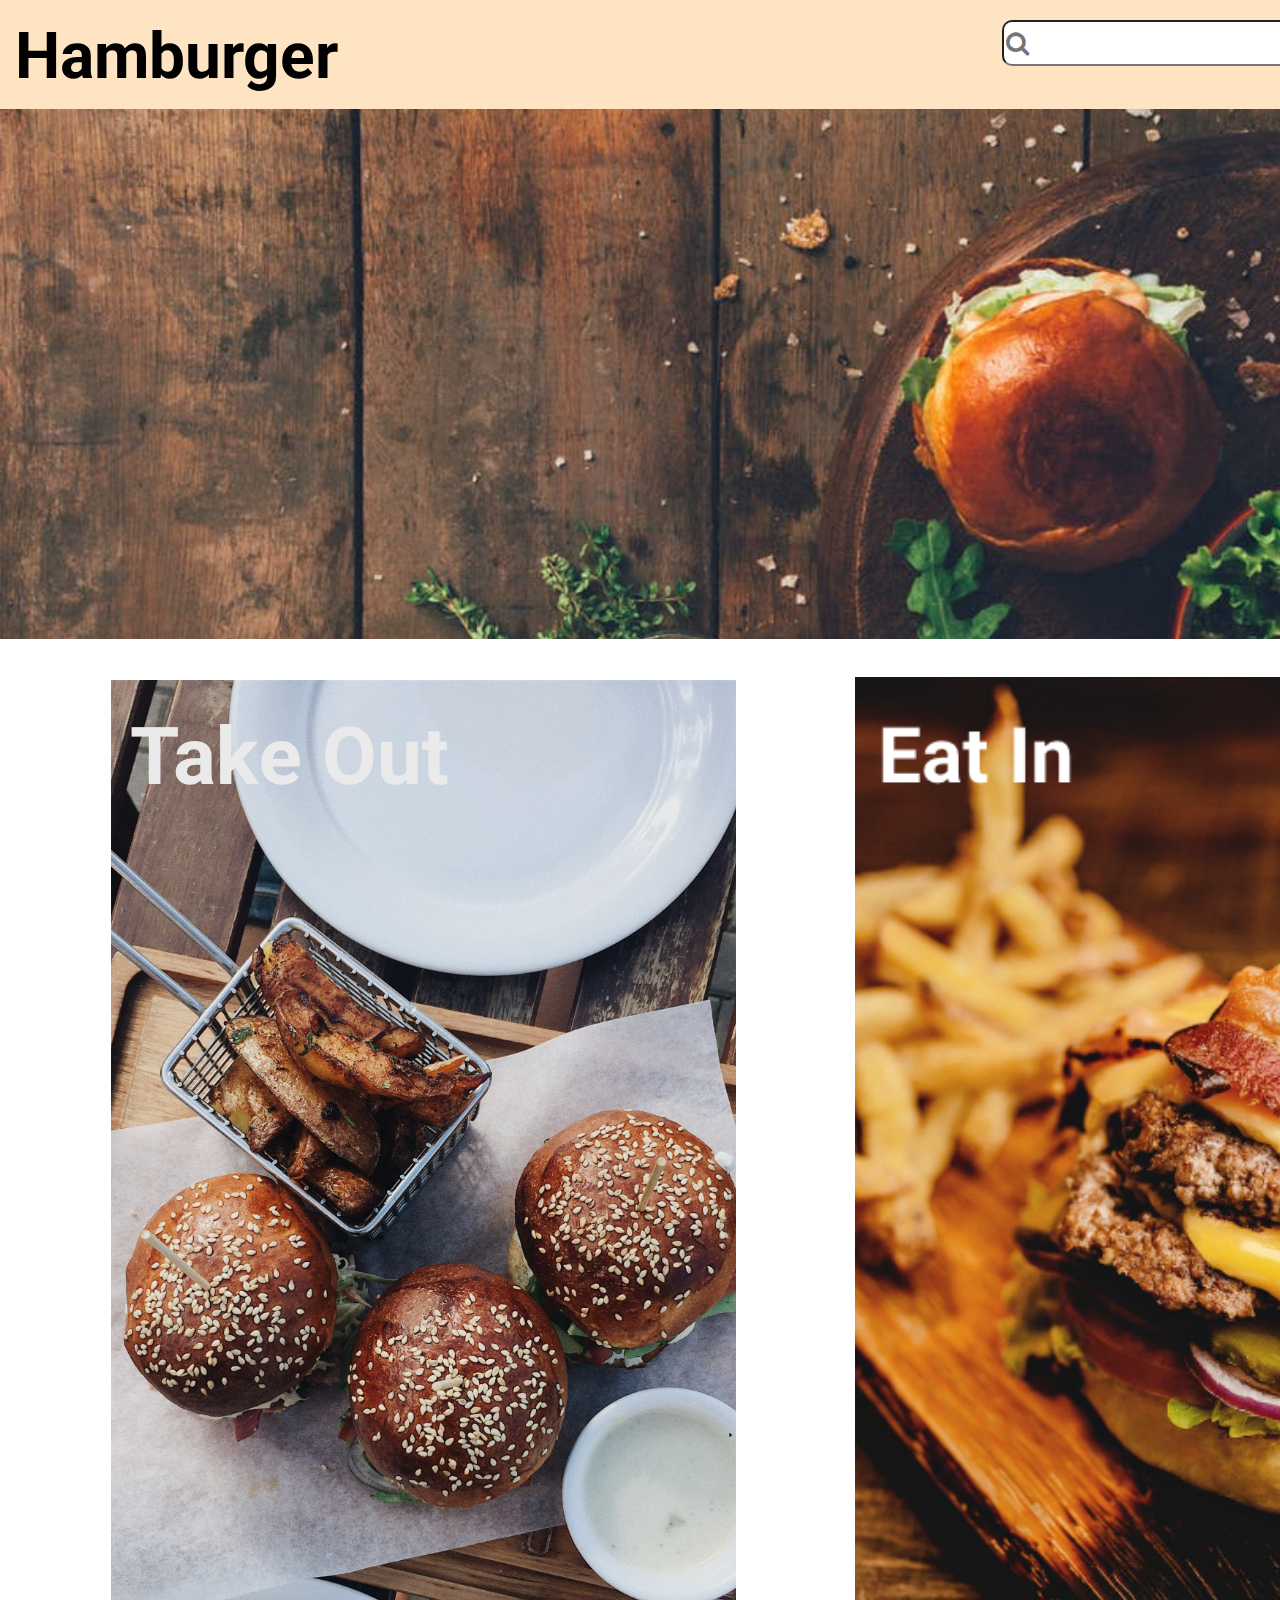
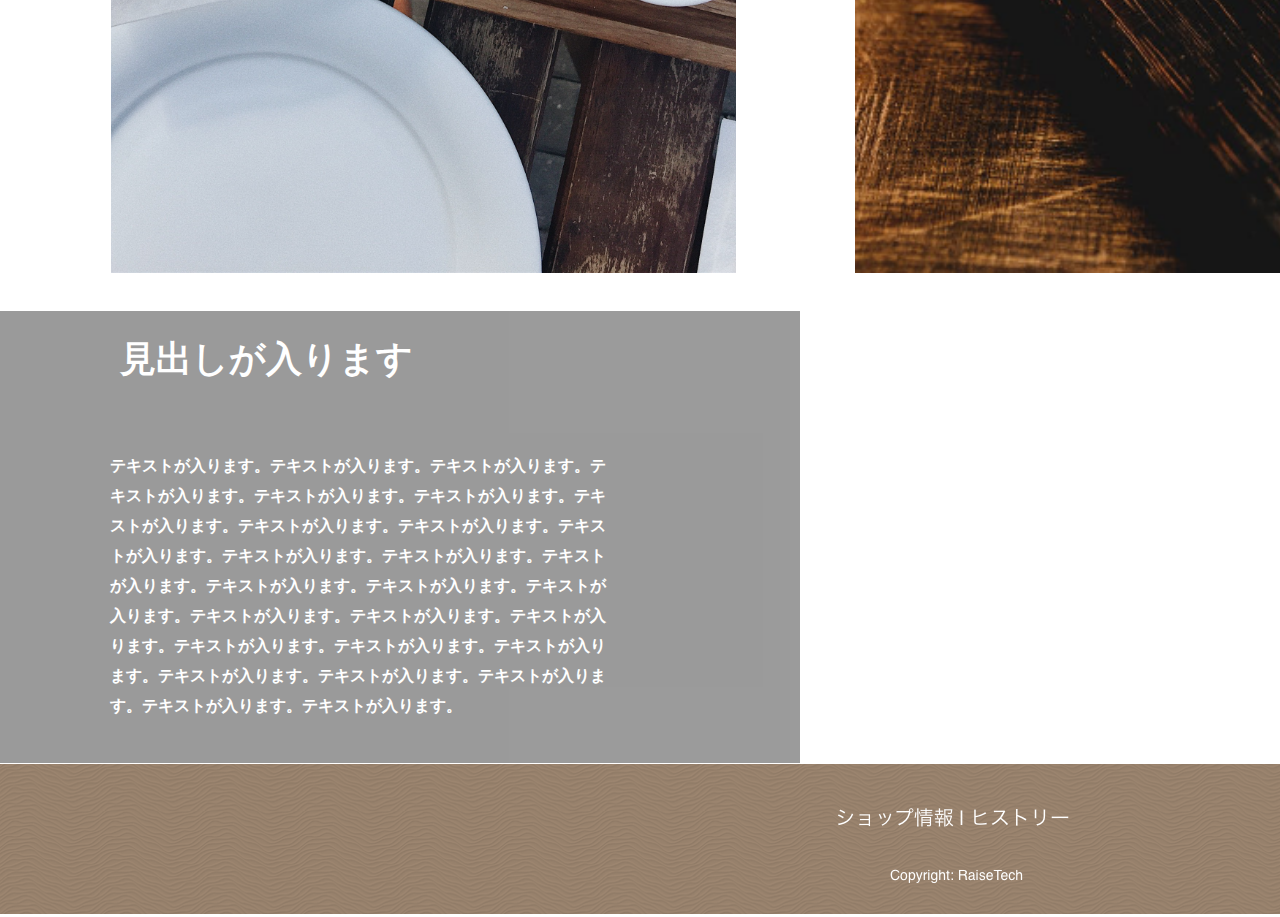
==== index.html @ e5ce0154 "first commit" ====
<!DOCTYPE html>
<html lang="ja">
<head>
    <meta charset="UTF-8">
    <meta http-equiv="X-UA-Compatible" content="IE=edge">
    <meta name="viewport" content="width=device-width, initial-scale=1.0">
    <link href="https://fonts.googleapis.com/css2?family=Lato:wght@400;700&family=Noto+Sans+JP:wght@400;700&display=swap" rel="stylesheet">
    <link href="https://maxcdn.bootstrapcdn.com/font-awesome/4.7.0/css/font-awesome.min.css" rel="stylesheet">
    <link rel="stylesheet" href="https://use.fontawesome.com/releases/v5.8.2/css/all.css" integrity="sha384-oS3vJWv+0UjzBfQzYUhtDYW+Pj2yciDJxpsK1OYPAYjqT085Qq/1cq5FLXAZQ7Ay" crossorigin="anonymous">
    <link href="https://fonts.googleapis.com/css?family=Roboto" rel="stylesheet"> 
    <link rel="stylesheet" href="/css/foundation/_reset.scss">
    <link rel="stylesheet" href="/style.css">
    <title>hamburgersite</title>
</head>
<body>
    <div class="top-content">
        <div class="left-content">
        <header class="l-header">
        <div class="p-header1">
            <h1 class="p-header2 c-head">Hamburger</h1>
            <form class="p-header3 c-head">
                <input type="search" name="search" class="p-header4" placeholder="&#xf002;">
                 <input type="submit" name="submit" class="p-header5" value="検索">
             </form>   
        </div>
        </header>
       <main class="l-main">
           <img src="/img/front-header.png" alt="#">
          <img src="/img/front-maini1.png" alt="#" class="l-main-1 main">
          <img src="/img/front-main2.png" alt="#" class="l-main-2 main">
          <div class="l-main-3"><iframe src="https://www.google.com/maps/embed?pb=!1m14!1m8!1m3!1d12966.991898658345!2d139.7454329!3d35.6585805!3m2!1i1024!2i768!4f13.1!3m3!1m2!1s0x0%3A0x481a93f0d2a409dd!2z5p2x5Lqs44K_44Ov44O8!5e0!3m2!1sja!2sjp!4v1618085921804!5m2!1sja!2sjp" width="100%" height="450px" style="border:0;" allowfullscreen="" loading="lazy"></iframe>
            <div class="l-main-4">
        <h2 class="l-main-5">見出しが入ります</h2>
        <p class="l-main-6">テキストが入ります。テキストが入ります。テキストが入ります。テキストが入ります。テキストが入ります。テキストが入ります。テキストが入ります。テキストが入ります。テキストが入ります。テキストが入ります。テキストが入ります。テキストが入ります。テキストが入ります。テキストが入ります。テキストが入ります。テキストが入ります。テキストが入ります。テキストが入ります。テキストが入ります。テキストが入ります。テキストが入ります。テキストが入ります。テキストが入ります。テキストが入ります。テキストが入ります。テキストが入ります。テキストが入ります。</p>
        </div>
        </div>
        </main>     
    </div>
    <div class="l-sidber">
        <h2 class="l-sidber1">Menu</h2>
        <p class="l-sidber2">ハンバーガー</p>
        <ul>
            <li class="l-sidber3 l-sidber4">ハンバーガー</li>
            <li class="l-sidber3">チーズバーガー</li>
            <li class="l-sidber3">テリヤキバーガー</li>
            <li class="l-sidber3">アボガドバーガー</li>
            <li class="l-sidber3">フィッシュバーガー</li>
            <li class="l-sidber3">フィッシュバーガー</li>
            <li class="l-sidber3">ベーコンバーガー</li>
            <li class="l-sidber3">チキンバーガー</li>
        </ul>

        <p class="l-sidber2">サイド</p>
        <ul>
            <li class="l-sidber3">ポテト</li>
            <li class="l-sidber3">サラダ</li>
            <li class="l-sidber3">ナゲット</li>
            <li class="l-sidber3">コーン</li>
        </ul>

        <p class="l-sidber2">ドリンク</p>
        <ul>
            <li class="l-sidber3">コーラ</li>
            <li class="l-sidber3">ファンタ</li>
            <li class="l-sidber3">オレンジ</li>
            <li class="l-sidber3">アップル</li>
            <li class="l-sidber3">紅茶（ice/hot)</li>
            <li class="l-sidber3">コーヒー(ice/hot)</li>
        </ul>
    </div>
</div>
   
    <footer class="l-footer">
    <img src="/img/pc_footer.png" alt="#">
    
    </footer>

    
</body>
</html>
---- style.css ----
/* http://meyerweb.com/eric/tools/css/reset/ 
   v2.0 | 20110126
   License: none (public domain)
*/
html, body, div, span, applet, object, iframe,
h1, h2, h3, h4, h5, h6, p, blockquote, pre,
a, abbr, acronym, address, big, cite, code,
del, dfn, em, img, ins, kbd, q, s, samp,
small, strike, strong, sub, sup, tt, var,
b, u, i, center,
dl, dt, dd, ol, ul, li,
fieldset, form, label, legend,
table, caption, tbody, tfoot, thead, tr, th, td,
article, aside, canvas, details, embed,
figure, figcaption, footer, header, hgroup,
menu, nav, output, ruby, section, summary,
time, mark, audio, video {
  margin: 0;
  padding: 0;
  border: 0;
  font-size: 100%;
  font: inherit;
  vertical-align: baseline;
}

/* HTML5 display-role reset for older browsers */
article, aside, details, figcaption, figure,
footer, header, hgroup, menu, nav, section {
  display: block;
}

body {
  line-height: 1;
}

ol, ul {
  list-style: none;
}

blockquote, q {
  quotes: none;
}

blockquote:before, blockquote:after,
q:before, q:after {
  content: '';
  content: none;
}

table {
  border-collapse: collapse;
  border-spacing: 0;
}

.p-header1 {
  padding: 20px 15px;
  background-color: bisque;
  justify-content: space-between;
  display: flex;
}

.p-header2 {
  text-align: center;
  vertical-align: middle;
  margin-top: 5px;
  font-size: 64px;
  font-family: 'Roboto', sans-serif;
  font-weight: bold;
}

.p-header4 {
  display: inline-block;
  font-family: FontAwesome;
  font-style: normal;
  font-weight: normal;
  line-height: 1;
  -webkit-font-smoothing: antialiased;
  -moz-osx-font-smoothing: grayscale;
  border-radius: 10px;
  width: 396px;
  height: 46px;
  font-size: 25px;
}

.p-header5 {
  border-radius: 10px;
  width: 136px;
  height: 46px;
  padding: 15px;
}

.footer {
  display: flex;
  flex-direction: column;
}

.l-sidber {
  background-color: bisque;
}

.l-sidber1 {
  font-size: 34px;
  font-family: 'Roboto', sans-serif;
  font-weight: bold;
  padding: 82px 235px 85px 45px;
}

.l-sidber2 {
  font-size: 24px;
  font-weight: bold;
  padding: 217px 170px 40px 46px;
}

.l-sidber3 {
  font-size: 20px;
  padding: 23px 121px 23px 66px;
}

.l-sidber4 {
  padding-top: 37px;
}

.top-content {
  display: flex;
}

.main {
  justify-content: space-between;
  padding: 35px;
}

.l-main-1 {
  padding-left: 111px;
  padding-right: 80px;
}

.l-main-2 {
  width: 625px;
  height: 1196px;
}

.l-main-3 {
  position: relative;
}

.l-main-4 {
  background-color: #707070;
  width: 800px;
  height: 452px;
  position: absolute;
  top: 0;
  opacity: 0.7;
}

.l-main-5 {
  position: absolute;
  top: 30px;
  left: 120px;
  font-size: 36px;
  font-weight: bold;
  color: #ffffff;
}

.l-main-6 {
  position: absolute;
  top: 140px;
  left: 110px;
  font-size: 16px;
  font-weight: bold;
  width: 500px;
  height: 400px;
  color: #ffffff;
  line-height: 30px;
}
/*# sourceMappingURL=style.css.map */
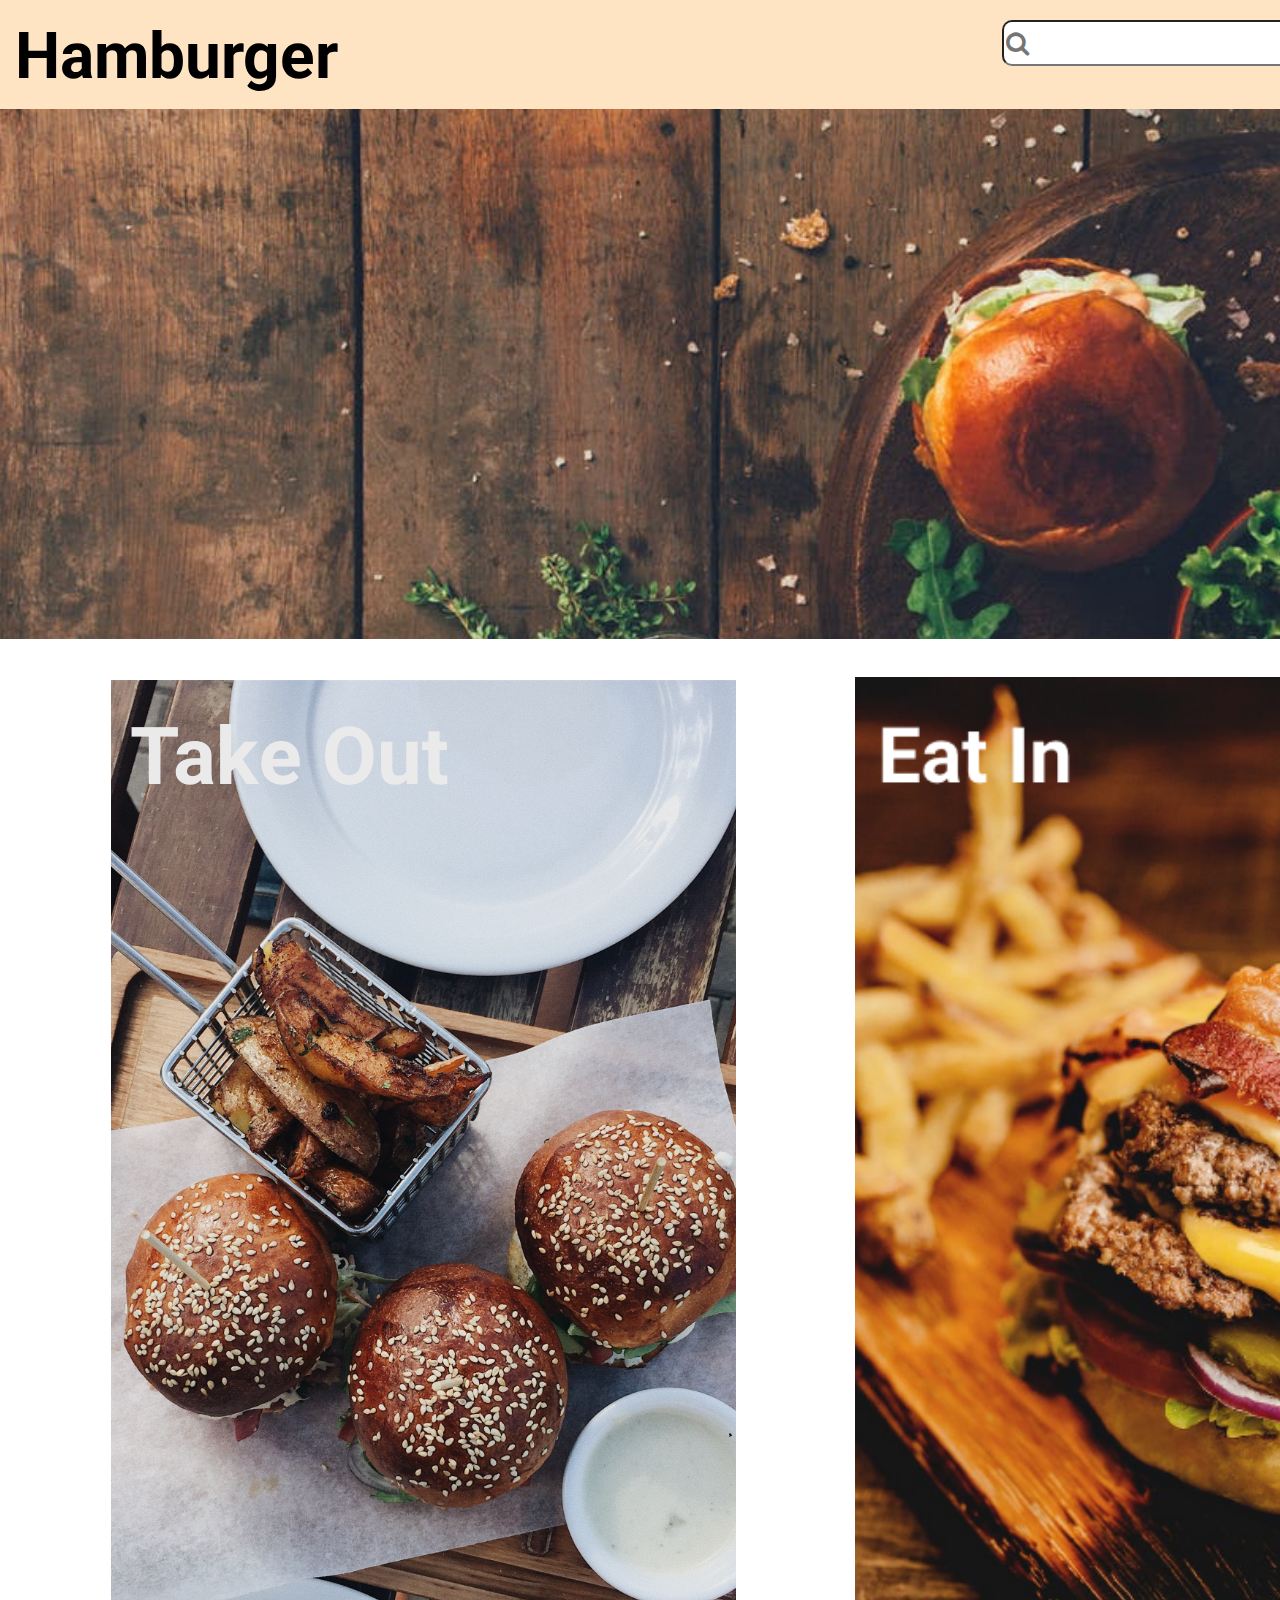
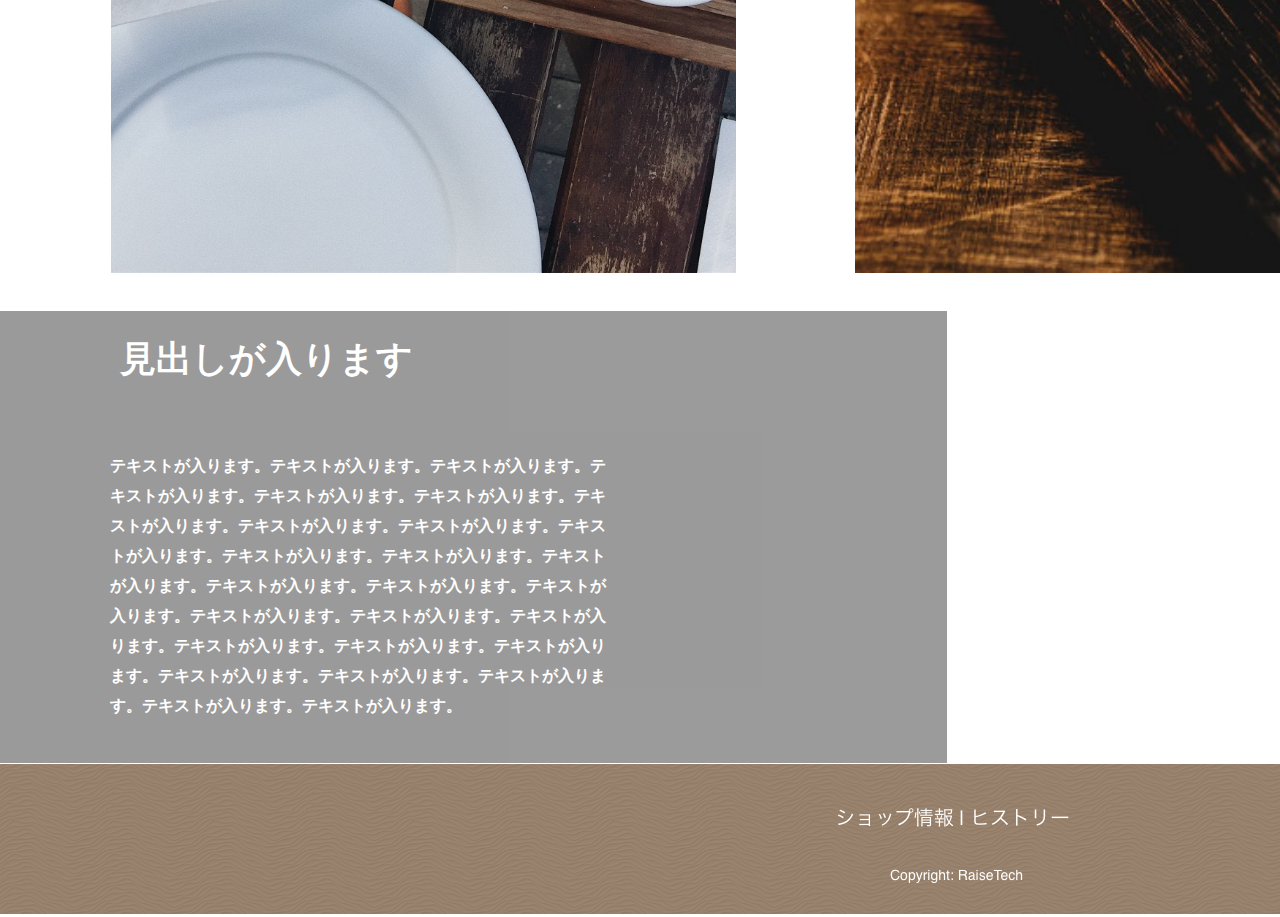
==== commit 82c26493: "second-commit" ====
--- a/index.html
+++ b/index.html
@@ -8,8 +8,8 @@
     <link href="https://maxcdn.bootstrapcdn.com/font-awesome/4.7.0/css/font-awesome.min.css" rel="stylesheet">
     <link rel="stylesheet" href="https://use.fontawesome.com/releases/v5.8.2/css/all.css" integrity="sha384-oS3vJWv+0UjzBfQzYUhtDYW+Pj2yciDJxpsK1OYPAYjqT085Qq/1cq5FLXAZQ7Ay" crossorigin="anonymous">
     <link href="https://fonts.googleapis.com/css?family=Roboto" rel="stylesheet"> 
-    <link rel="stylesheet" href="/css/foundation/_reset.scss">
-    <link rel="stylesheet" href="/style.css">
+    <link rel="stylesheet" href="/css/reset.css">
+    <link rel="stylesheet" href="/css/style.css">
     <title>hamburgersite</title>
 </head>
 <body>
@@ -17,55 +17,55 @@
         <div class="left-content">
         <header class="l-header">
         <div class="p-header1">
-            <h1 class="p-header2 c-head">Hamburger</h1>
-            <form class="p-header3 c-head">
-                <input type="search" name="search" class="p-header4" placeholder="&#xf002;">
-                 <input type="submit" name="submit" class="p-header5" value="検索">
+            <h1 class="p-header-title">Hamburger</h1>
+            <form class="">
+                <input type="search" name="search" class="p-header-search" placeholder="&#xf002;">
+                 <input type="submit" name="submit" class="p-header-submit" value="検索">
              </form>   
         </div>
         </header>
        <main class="l-main">
            <img src="/img/front-header.png" alt="#">
-          <img src="/img/front-maini1.png" alt="#" class="l-main-1 main">
-          <img src="/img/front-main2.png" alt="#" class="l-main-2 main">
-          <div class="l-main-3"><iframe src="https://www.google.com/maps/embed?pb=!1m14!1m8!1m3!1d12966.991898658345!2d139.7454329!3d35.6585805!3m2!1i1024!2i768!4f13.1!3m3!1m2!1s0x0%3A0x481a93f0d2a409dd!2z5p2x5Lqs44K_44Ov44O8!5e0!3m2!1sja!2sjp!4v1618085921804!5m2!1sja!2sjp" width="100%" height="450px" style="border:0;" allowfullscreen="" loading="lazy"></iframe>
-            <div class="l-main-4">
-        <h2 class="l-main-5">見出しが入ります</h2>
-        <p class="l-main-6">テキストが入ります。テキストが入ります。テキストが入ります。テキストが入ります。テキストが入ります。テキストが入ります。テキストが入ります。テキストが入ります。テキストが入ります。テキストが入ります。テキストが入ります。テキストが入ります。テキストが入ります。テキストが入ります。テキストが入ります。テキストが入ります。テキストが入ります。テキストが入ります。テキストが入ります。テキストが入ります。テキストが入ります。テキストが入ります。テキストが入ります。テキストが入ります。テキストが入ります。テキストが入ります。テキストが入ります。</p>
+          <img src="/img/front-maini1.png" alt="#" class="l-main-left main">
+          <img src="/img/front-main2.png" alt="#" class="l-main-right main">
+          <div class="l-main-maps"><iframe src="https://www.google.com/maps/embed?pb=!1m14!1m8!1m3!1d12966.991898658345!2d139.7454329!3d35.6585805!3m2!1i1024!2i768!4f13.1!3m3!1m2!1s0x0%3A0x481a93f0d2a409dd!2z5p2x5Lqs44K_44Ov44O8!5e0!3m2!1sja!2sjp!4v1618085921804!5m2!1sja!2sjp" width="100%" height="450px" style="border:0;" allowfullscreen="" loading="lazy"></iframe>
+            <div class="l-main-block">
+        <h2 class="l-main-heading">見出しが入ります</h2>
+        <p class="l-main-text">テキストが入ります。テキストが入ります。テキストが入ります。テキストが入ります。テキストが入ります。テキストが入ります。テキストが入ります。テキストが入ります。テキストが入ります。テキストが入ります。テキストが入ります。テキストが入ります。テキストが入ります。テキストが入ります。テキストが入ります。テキストが入ります。テキストが入ります。テキストが入ります。テキストが入ります。テキストが入ります。テキストが入ります。テキストが入ります。テキストが入ります。テキストが入ります。テキストが入ります。テキストが入ります。テキストが入ります。</p>
         </div>
         </div>
         </main>     
     </div>
     <div class="l-sidber">
-        <h2 class="l-sidber1">Menu</h2>
-        <p class="l-sidber2">ハンバーガー</p>
+        <h2 class="l-sidber-title">Menu</h2>
+        <p class="l-sidber-category">ハンバーガー</p>
         <ul>
-            <li class="l-sidber3 l-sidber4">ハンバーガー</li>
-            <li class="l-sidber3">チーズバーガー</li>
-            <li class="l-sidber3">テリヤキバーガー</li>
-            <li class="l-sidber3">アボガドバーガー</li>
-            <li class="l-sidber3">フィッシュバーガー</li>
-            <li class="l-sidber3">フィッシュバーガー</li>
-            <li class="l-sidber3">ベーコンバーガー</li>
-            <li class="l-sidber3">チキンバーガー</li>
+            <li class="l-sidber-menu l-sidber-menu-menu">ハンバーガー</li>
+            <li class="l-sidber-menu">チーズバーガー</li>
+            <li class="l-sidber-menu">テリヤキバーガー</li>
+            <li class="l-sidber-menu">アボガドバーガー</li>
+            <li class="l-sidber-menu">フィッシュバーガー</li>
+            <li class="l-sidber-menu">フィッシュバーガー</li>
+            <li class="l-sidber-menu">ベーコンバーガー</li>
+            <li class="l-sidber-menu">チキンバーガー</li>
         </ul>
 
-        <p class="l-sidber2">サイド</p>
+        <p class="l-sidber-category">サイド</p>
         <ul>
-            <li class="l-sidber3">ポテト</li>
-            <li class="l-sidber3">サラダ</li>
-            <li class="l-sidber3">ナゲット</li>
-            <li class="l-sidber3">コーン</li>
+            <li class="l-sidber-menu">ポテト</li>
+            <li class="l-sidber-menu">サラダ</li>
+            <li class="l-sidber-menu">ナゲット</li>
+            <li class="l-sidber-menu">コーン</li>
         </ul>
 
         <p class="l-sidber2">ドリンク</p>
         <ul>
-            <li class="l-sidber3">コーラ</li>
-            <li class="l-sidber3">ファンタ</li>
-            <li class="l-sidber3">オレンジ</li>
-            <li class="l-sidber3">アップル</li>
-            <li class="l-sidber3">紅茶（ice/hot)</li>
-            <li class="l-sidber3">コーヒー(ice/hot)</li>
+            <li class="l-sidber-menu">コーラ</li>
+            <li class="l-sidber-menu">ファンタ</li>
+            <li class="l-sidber-menu">オレンジ</li>
+            <li class="l-sidber-menu">アップル</li>
+            <li class="l-sidber-menu">紅茶（ice/hot)</li>
+            <li class="l-sidber-menu">コーヒー(ice/hot)</li>
         </ul>
     </div>
 </div>
--- a/css/style.css
+++ b/css/style.css
@@ -0,0 +1,175 @@
+/* http://meyerweb.com/eric/tools/css/reset/ 
+   v2.0 | 20110126
+   License: none (public domain)
+*/
+html, body, div, span, applet, object, iframe,
+h1, h2, h3, h4, h5, h6, p, blockquote, pre,
+a, abbr, acronym, address, big, cite, code,
+del, dfn, em, img, ins, kbd, q, s, samp,
+small, strike, strong, sub, sup, tt, var,
+b, u, i, center,
+dl, dt, dd, ol, ul, li,
+fieldset, form, label, legend,
+table, caption, tbody, tfoot, thead, tr, th, td,
+article, aside, canvas, details, embed,
+figure, figcaption, footer, header, hgroup,
+menu, nav, output, ruby, section, summary,
+time, mark, audio, video {
+  margin: 0;
+  padding: 0;
+  border: 0;
+  font-size: 100%;
+  font: inherit;
+  vertical-align: baseline;
+}
+
+/* HTML5 display-role reset for older browsers */
+article, aside, details, figcaption, figure,
+footer, header, hgroup, menu, nav, section {
+  display: block;
+}
+
+body {
+  line-height: 1;
+}
+
+ol, ul {
+  list-style: none;
+}
+
+blockquote, q {
+  quotes: none;
+}
+
+blockquote:before, blockquote:after,
+q:before, q:after {
+  content: '';
+  content: none;
+}
+
+table {
+  border-collapse: collapse;
+  border-spacing: 0;
+}
+
+.p-header1 {
+  padding: 20px 15px;
+  background-color: bisque;
+  justify-content: space-between;
+  display: flex;
+}
+
+.p-header-title {
+  text-align: center;
+  vertical-align: middle;
+  margin-top: 5px;
+  font-size: 64px;
+  font-family: 'Roboto', sans-serif;
+  font-weight: bold;
+}
+
+.p-header-search {
+  display: inline-block;
+  font-family: FontAwesome;
+  font-style: normal;
+  font-weight: normal;
+  line-height: 1;
+  -webkit-font-smoothing: antialiased;
+  -moz-osx-font-smoothing: grayscale;
+  border-radius: 10px;
+  width: 396px;
+  height: 46px;
+  font-size: 25px;
+}
+
+.p-header-submit {
+  border-radius: 10px;
+  width: 136px;
+  height: 46px;
+  padding: 15px;
+}
+
+.footer {
+  display: flex;
+  flex-direction: column;
+}
+
+.l-sidber {
+  background-color: bisque;
+}
+
+.l-sidber-title {
+  font-size: 34px;
+  font-family: 'Roboto', sans-serif;
+  font-weight: bold;
+  padding: 82px 235px 85px 45px;
+}
+
+.l-sidber-category {
+  font-size: 24px;
+  font-weight: bold;
+  padding: 217px 170px 40px 46px;
+}
+
+.l-sidber-menu {
+  font-size: 20px;
+  padding: 23px 121px 23px 66px;
+}
+
+.l-sidber-menu-menu {
+  padding-top: 37px;
+}
+
+.top-content {
+  display: flex;
+}
+
+.main {
+  justify-content: space-between;
+  padding: 35px;
+}
+
+.l-main-left {
+  padding-left: 111px;
+  padding-right: 80px;
+}
+
+.l-main-right {
+  width: 40%;
+  height: 1196px;
+}
+
+.l-main-maps {
+  position: relative;
+}
+
+.l-main-block {
+  background-color: #707070;
+  width: 61%;
+  height: 452px;
+  position: absolute;
+  top: 0;
+  opacity: 0.7;
+}
+
+.l-main-heading {
+  position: absolute;
+  top: 30px;
+  left: 120px;
+  font-size: 36px;
+  font-weight: bold;
+  color: #ffffff;
+}
+
+.l-main-text {
+  position: absolute;
+  top: 140px;
+  left: 110px;
+  font-size: 16px;
+  font-weight: bold;
+  width: 500px;
+  height: 400px;
+  color: #ffffff;
+  line-height: 30px;
+}
+/*# sourceMappingURL=style.css.map */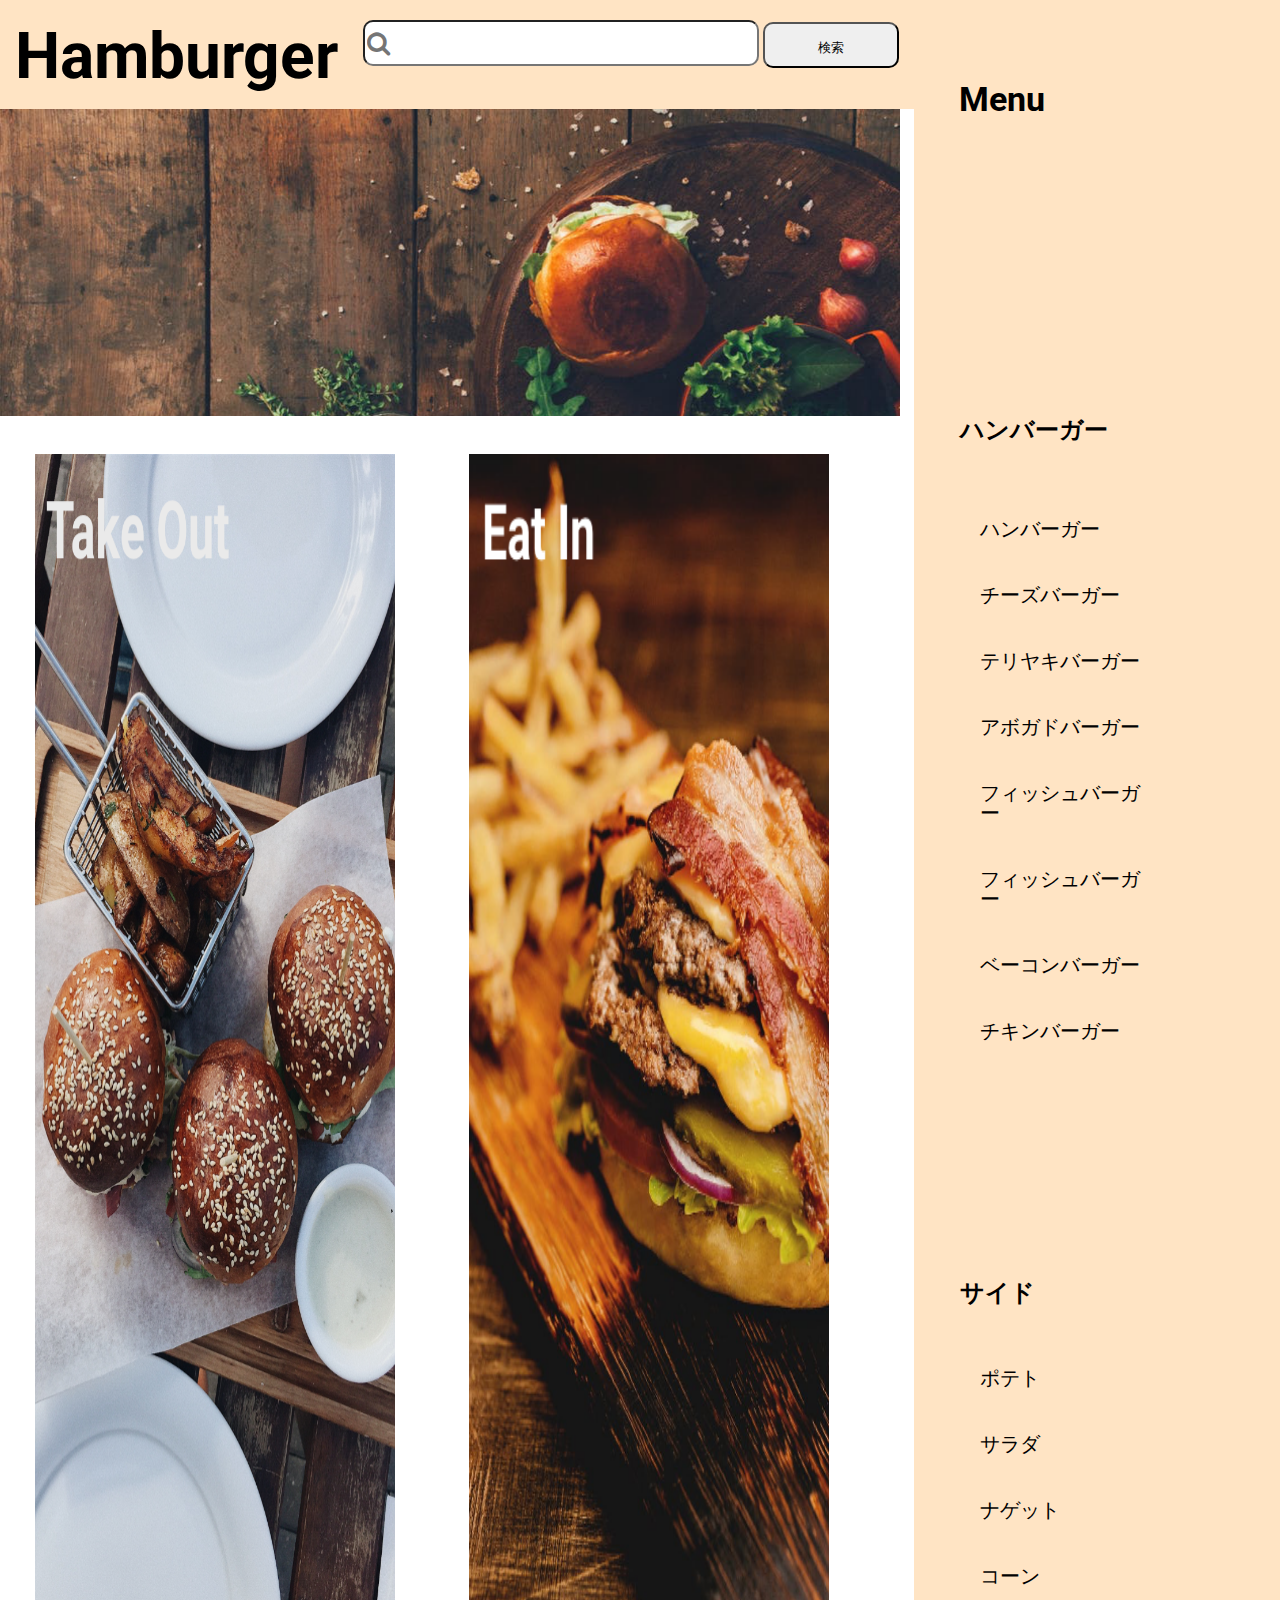
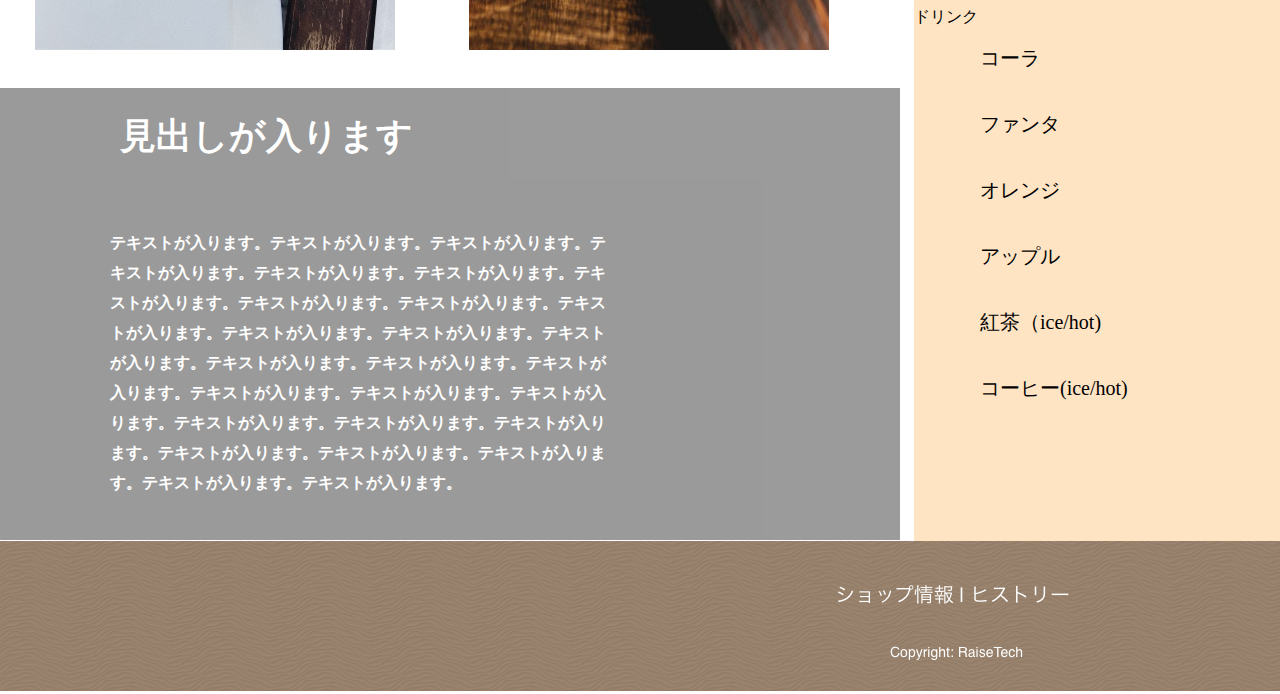
==== commit 7d039ac5: "third-commit" ====
--- a/index.html
+++ b/index.html
@@ -25,7 +25,7 @@
         </div>
         </header>
        <main class="l-main">
-           <img src="/img/front-header.png" alt="#">
+           <img src="/img/front-header.png" alt="#" class="l-front-main">
           <img src="/img/front-maini1.png" alt="#" class="l-main-left main">
           <img src="/img/front-main2.png" alt="#" class="l-main-right main">
           <div class="l-main-maps"><iframe src="https://www.google.com/maps/embed?pb=!1m14!1m8!1m3!1d12966.991898658345!2d139.7454329!3d35.6585805!3m2!1i1024!2i768!4f13.1!3m3!1m2!1s0x0%3A0x481a93f0d2a409dd!2z5p2x5Lqs44K_44Ov44O8!5e0!3m2!1sja!2sjp!4v1618085921804!5m2!1sja!2sjp" width="100%" height="450px" style="border:0;" allowfullscreen="" loading="lazy"></iframe>
--- a/css/style.css
+++ b/css/style.css
@@ -92,10 +92,12 @@
 .footer {
   display: flex;
   flex-direction: column;
+  width: 100vh;
 }
 
 .l-sidber {
   background-color: bisque;
+
 }
 
 .l-sidber-title {
@@ -124,18 +126,24 @@
   display: flex;
 }
 
+.l-front-main{
+  width: 100vh;
+}
+
 .main {
   justify-content: space-between;
   padding: 35px;
-}
+  width: 40vh;
+} 
 
 .l-main-left {
-  padding-left: 111px;
-  padding-right: 80px;
+  /* padding-left: 111px;
+  padding-right: 80px; */
+  height: 1196px;
 }
 
 .l-main-right {
-  width: 40%;
+  /* width: 40%; */
   height: 1196px;
 }
 
@@ -145,7 +153,7 @@
 
 .l-main-block {
   background-color: #707070;
-  width: 61%;
+  width: 100vh;
   height: 452px;
   position: absolute;
   top: 0;
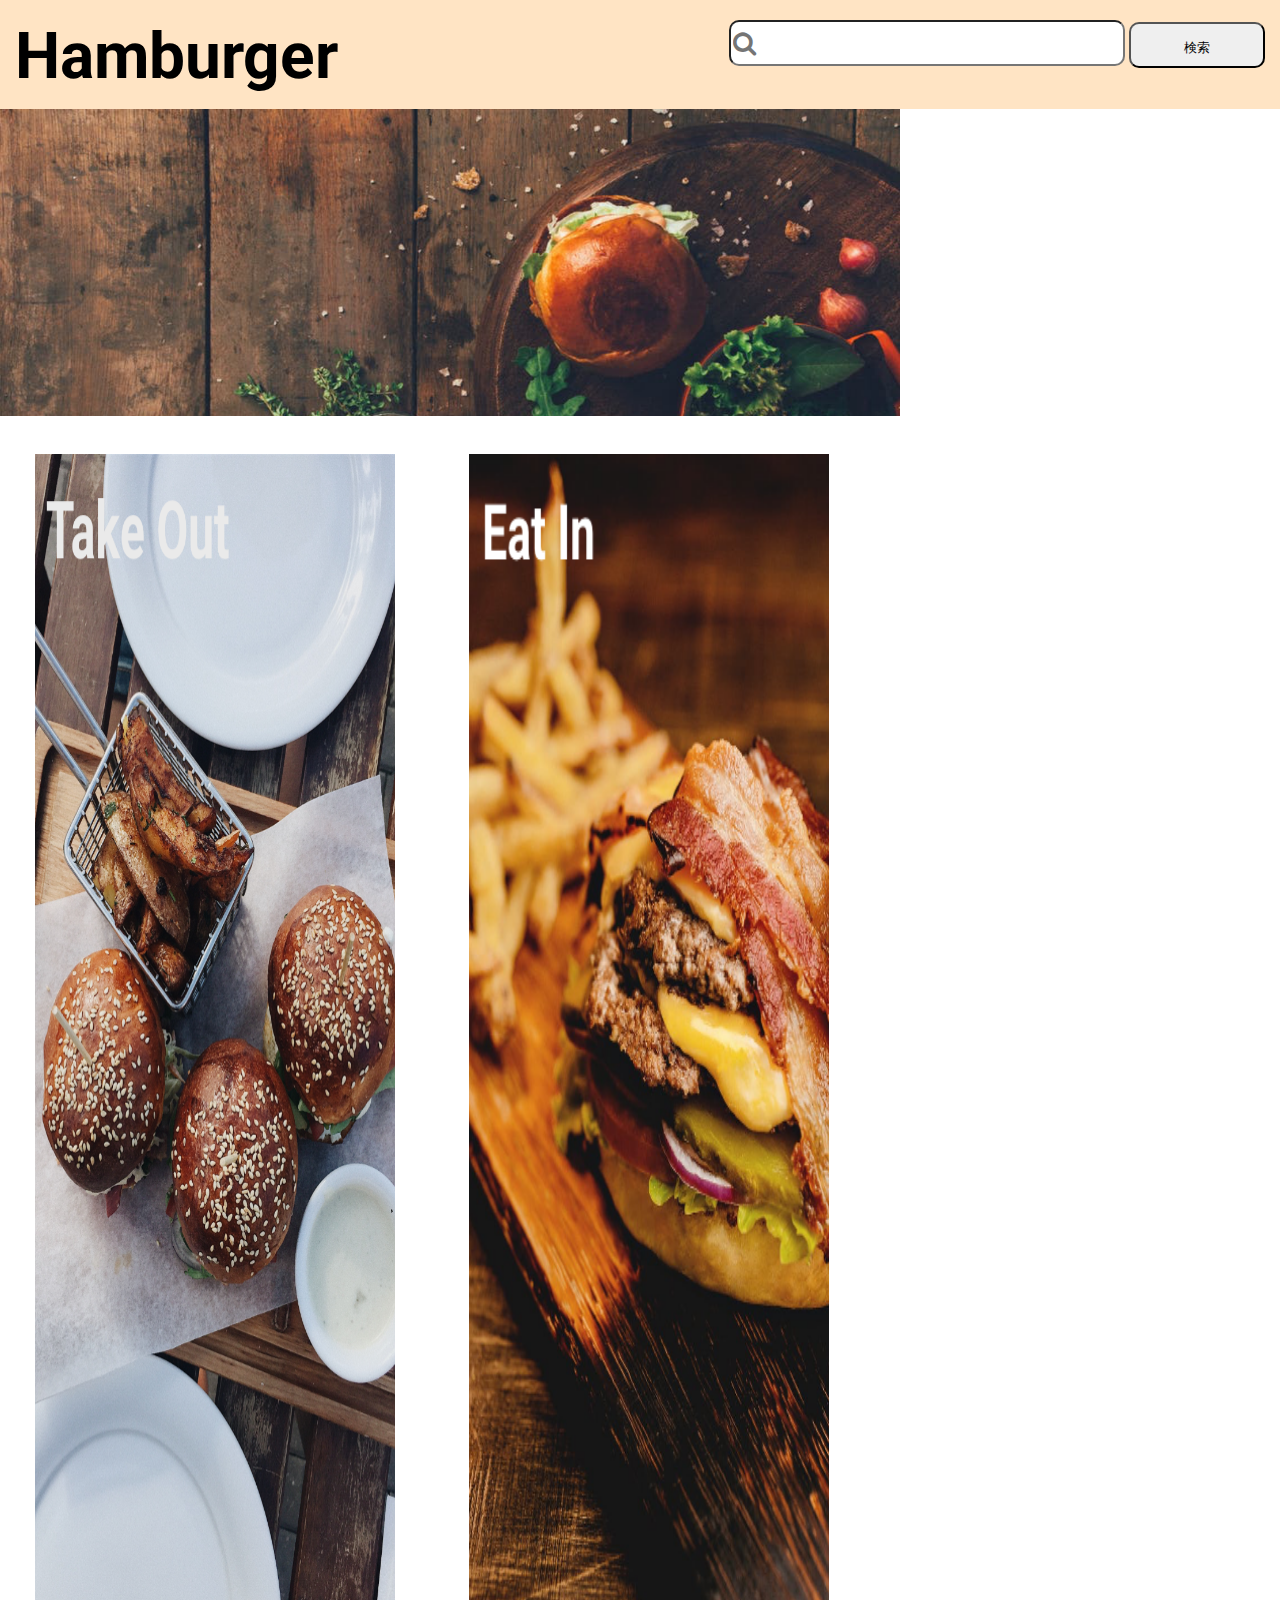
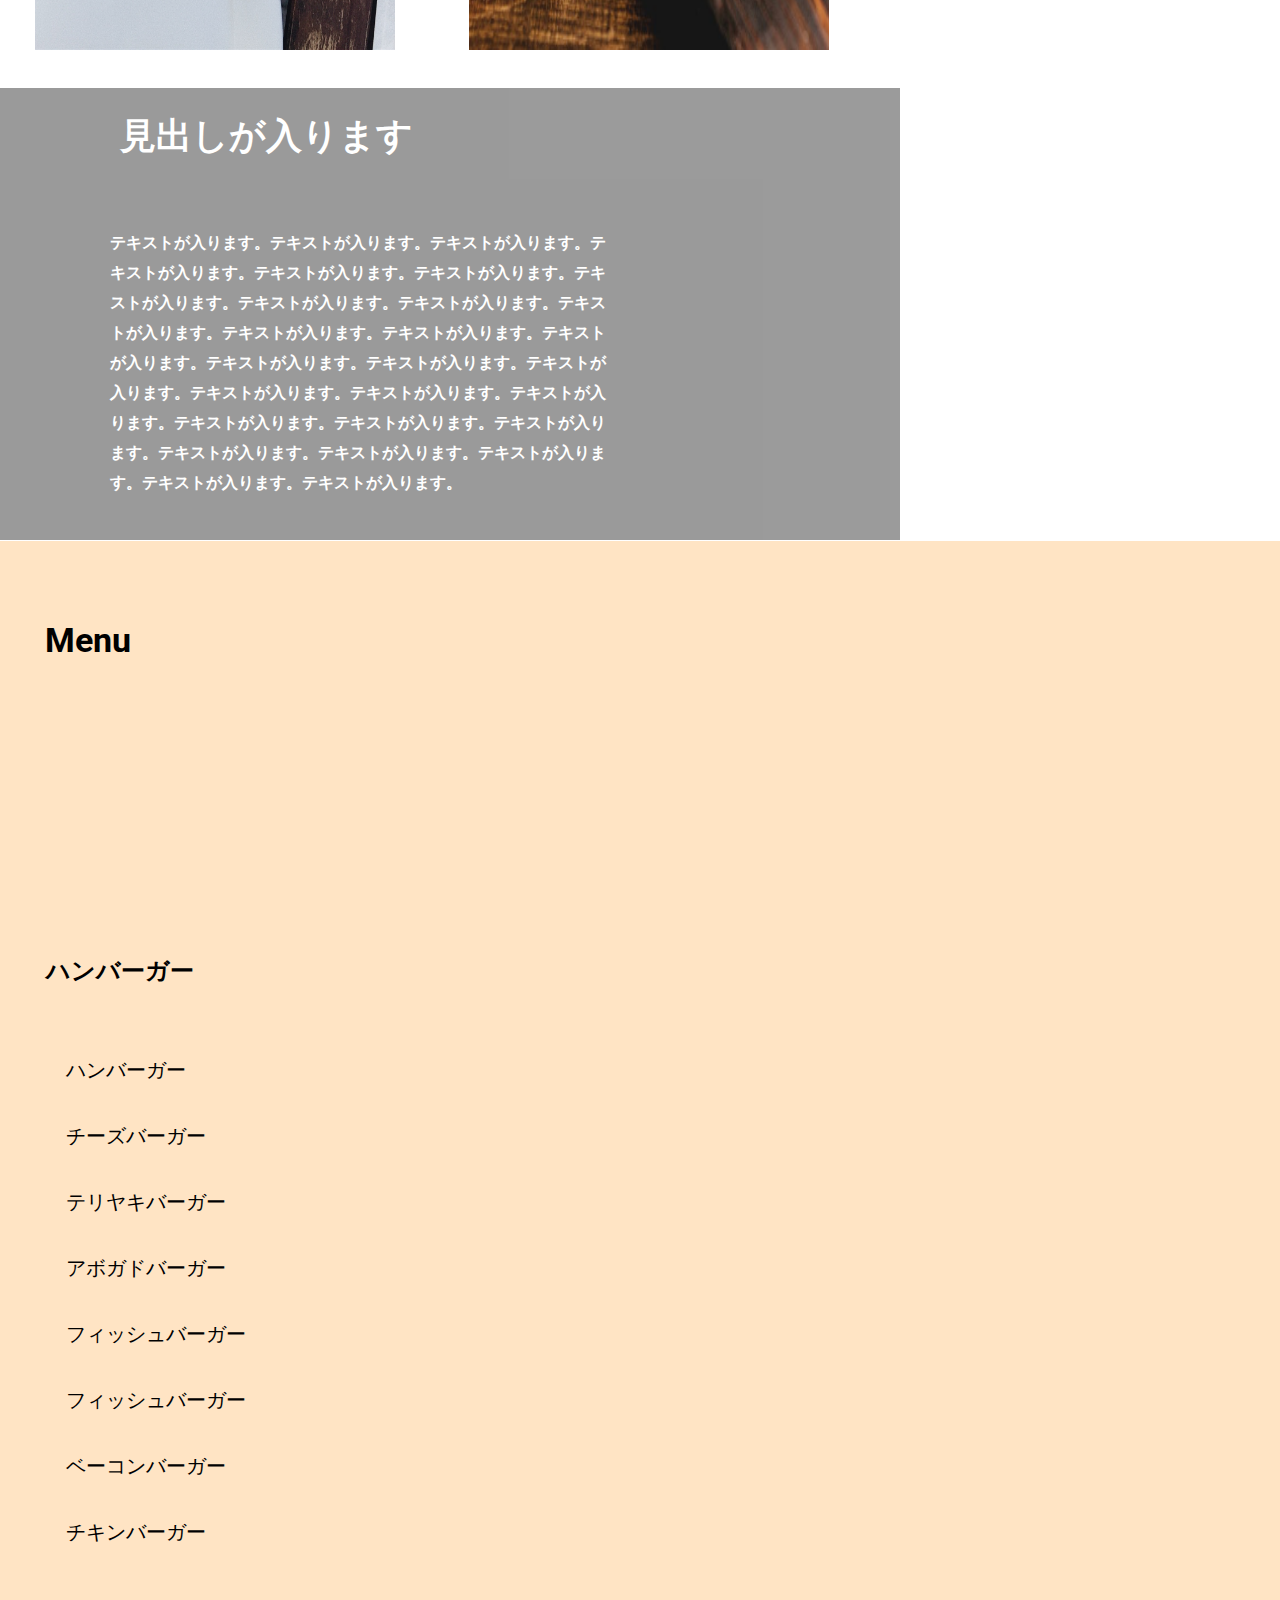
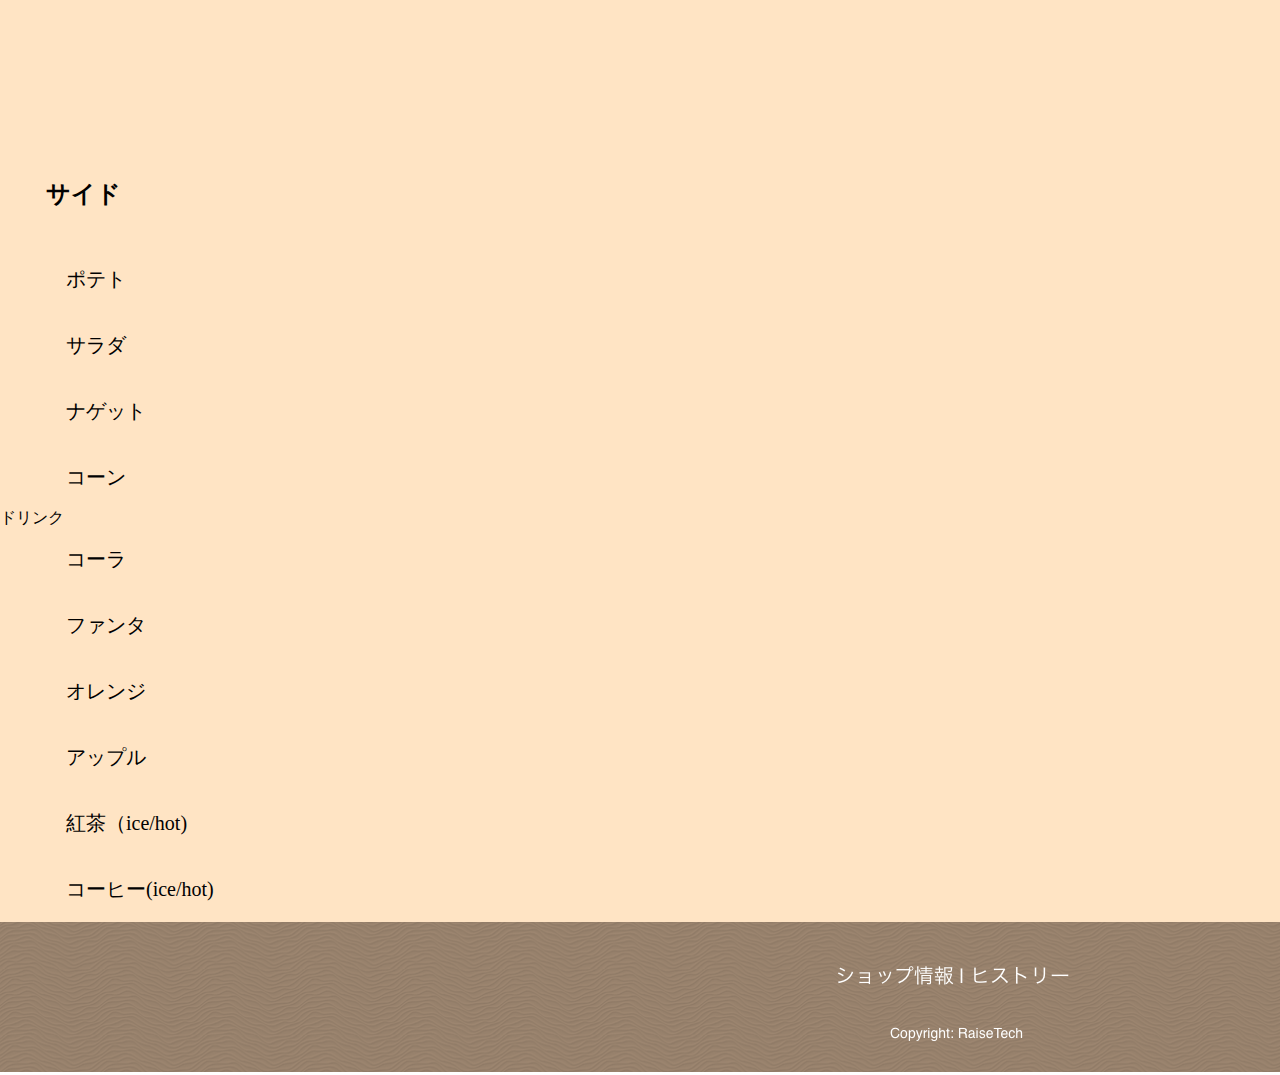
==== commit 0a2fb943: "four commit" ====
--- a/index.html
+++ b/index.html
@@ -8,40 +8,40 @@
     <link href="https://maxcdn.bootstrapcdn.com/font-awesome/4.7.0/css/font-awesome.min.css" rel="stylesheet">
     <link rel="stylesheet" href="https://use.fontawesome.com/releases/v5.8.2/css/all.css" integrity="sha384-oS3vJWv+0UjzBfQzYUhtDYW+Pj2yciDJxpsK1OYPAYjqT085Qq/1cq5FLXAZQ7Ay" crossorigin="anonymous">
     <link href="https://fonts.googleapis.com/css?family=Roboto" rel="stylesheet"> 
-    <link rel="stylesheet" href="/css/reset.css">
-    <link rel="stylesheet" href="/css/style.css">
+    <link rel="stylesheet" href="/scss/reset.css">
+    <link rel="stylesheet" href="/scss/style.css">
     <title>hamburgersite</title>
 </head>
 <body>
-    <div class="top-content">
-        <div class="left-content">
-        <header class="l-header">
-        <div class="p-header1">
-            <h1 class="p-header-title">Hamburger</h1>
+    <div class="l-header"><!--top-content -->
+         <div class="l-header-left"><!--left-content-->
+        <header class="l-header"><!---l-header-->
+        <div class="p-header1"><!--p-header1-->
+            <h1 class="p-header-title">Hamburger</h1><!--p-header-title-->
             <form class="">
-                <input type="search" name="search" class="p-header-search" placeholder="&#xf002;">
-                 <input type="submit" name="submit" class="p-header-submit" value="検索">
+                <input type="search" name="search" class="p-header-search" placeholder="&#xf002;"><!--"p-header-search-->
+                 <input type="submit" name="submit" class="p-header-submit" value="検索"><!--p-header-submit-->
              </form>   
         </div>
         </header>
        <main class="l-main">
-           <img src="/img/front-header.png" alt="#" class="l-front-main">
-          <img src="/img/front-maini1.png" alt="#" class="l-main-left main">
-          <img src="/img/front-main2.png" alt="#" class="l-main-right main">
+           <img src="/img/front-header.png" alt="#" class="l-front-main"><!--l-front-main-->
+          <img src="/img/front-maini1.png" alt="#" class="l-main-left main"><!---l-main-left main-->
+          <img src="/img/front-main2.png" alt="#" class="l-main-right main"><!--l-main-right main-->
           <div class="l-main-maps"><iframe src="https://www.google.com/maps/embed?pb=!1m14!1m8!1m3!1d12966.991898658345!2d139.7454329!3d35.6585805!3m2!1i1024!2i768!4f13.1!3m3!1m2!1s0x0%3A0x481a93f0d2a409dd!2z5p2x5Lqs44K_44Ov44O8!5e0!3m2!1sja!2sjp!4v1618085921804!5m2!1sja!2sjp" width="100%" height="450px" style="border:0;" allowfullscreen="" loading="lazy"></iframe>
-            <div class="l-main-block">
-        <h2 class="l-main-heading">見出しが入ります</h2>
-        <p class="l-main-text">テキストが入ります。テキストが入ります。テキストが入ります。テキストが入ります。テキストが入ります。テキストが入ります。テキストが入ります。テキストが入ります。テキストが入ります。テキストが入ります。テキストが入ります。テキストが入ります。テキストが入ります。テキストが入ります。テキストが入ります。テキストが入ります。テキストが入ります。テキストが入ります。テキストが入ります。テキストが入ります。テキストが入ります。テキストが入ります。テキストが入ります。テキストが入ります。テキストが入ります。テキストが入ります。テキストが入ります。</p>
+            <div class="l-main-block"><!--l-main-block-->
+        <h2 class="l-main-heading">見出しが入ります</h2><!--l-main-heading-->
+        <p class="l-main-text">テキストが入ります。テキストが入ります。テキストが入ります。テキストが入ります。テキストが入ります。テキストが入ります。テキストが入ります。テキストが入ります。テキストが入ります。テキストが入ります。テキストが入ります。テキストが入ります。テキストが入ります。テキストが入ります。テキストが入ります。テキストが入ります。テキストが入ります。テキストが入ります。テキストが入ります。テキストが入ります。テキストが入ります。テキストが入ります。テキストが入ります。テキストが入ります。テキストが入ります。テキストが入ります。テキストが入ります。</p><!--l-main-text-->
         </div>
         </div>
         </main>     
     </div>
     <div class="l-sidber">
-        <h2 class="l-sidber-title">Menu</h2>
-        <p class="l-sidber-category">ハンバーガー</p>
+        <h2 class="l-sidber-title">Menu</h2><!--l-sidber-title-->
+        <p class="l-sidber-category">ハンバーガー</p><!--l-sidber-category-->
         <ul>
-            <li class="l-sidber-menu l-sidber-menu-menu">ハンバーガー</li>
-            <li class="l-sidber-menu">チーズバーガー</li>
+            <li class="l-sidber-menu l-sidber-menu-menu">ハンバーガー</li><!--l-sidber-menu l-sidber-menu-menu-->
+            <li class="l-sidber-menu">チーズバーガー</li><!--li要素はl-sidber-menuで統一-->
             <li class="l-sidber-menu">テリヤキバーガー</li>
             <li class="l-sidber-menu">アボガドバーガー</li>
             <li class="l-sidber-menu">フィッシュバーガー</li>
@@ -50,7 +50,7 @@
             <li class="l-sidber-menu">チキンバーガー</li>
         </ul>
 
-        <p class="l-sidber-category">サイド</p>
+        <p class="l-sidber-category">サイド</p><!--l-sidber-category-->
         <ul>
             <li class="l-sidber-menu">ポテト</li>
             <li class="l-sidber-menu">サラダ</li>
@@ -58,7 +58,7 @@
             <li class="l-sidber-menu">コーン</li>
         </ul>
 
-        <p class="l-sidber2">ドリンク</p>
+        <p class="l-sidber2">ドリンク</p><!--l-sidber2-->
         <ul>
             <li class="l-sidber-menu">コーラ</li>
             <li class="l-sidber-menu">ファンタ</li>
--- a/scss/style.css
+++ b/scss/style.css
@@ -0,0 +1,183 @@
+/* http://meyerweb.com/eric/tools/css/reset/ 
+   v2.0 | 20110126
+   License: none (public domain)
+*/
+html, body, div, span, applet, object, iframe,
+h1, h2, h3, h4, h5, h6, p, blockquote, pre,
+a, abbr, acronym, address, big, cite, code,
+del, dfn, em, img, ins, kbd, q, s, samp,
+small, strike, strong, sub, sup, tt, var,
+b, u, i, center,
+dl, dt, dd, ol, ul, li,
+fieldset, form, label, legend,
+table, caption, tbody, tfoot, thead, tr, th, td,
+article, aside, canvas, details, embed,
+figure, figcaption, footer, header, hgroup,
+menu, nav, output, ruby, section, summary,
+time, mark, audio, video {
+  margin: 0;
+  padding: 0;
+  border: 0;
+  font-size: 100%;
+  font: inherit;
+  vertical-align: baseline;
+}
+
+/* HTML5 display-role reset for older browsers */
+article, aside, details, figcaption, figure,
+footer, header, hgroup, menu, nav, section {
+  display: block;
+}
+
+body {
+  line-height: 1;
+}
+
+ol, ul {
+  list-style: none;
+}
+
+blockquote, q {
+  quotes: none;
+}
+
+blockquote:before, blockquote:after,
+q:before, q:after {
+  content: '';
+  content: none;
+}
+
+table {
+  border-collapse: collapse;
+  border-spacing: 0;
+}
+
+.p-header1 {
+  padding: 20px 15px;
+  background-color: bisque;
+  justify-content: space-between;
+  display: flex;
+}
+
+.p-header-title {
+  text-align: center;
+  vertical-align: middle;
+  margin-top: 5px;
+  font-size: 64px;
+  font-family: 'Roboto', sans-serif;
+  font-weight: bold;
+}
+
+.p-header-search {
+  display: inline-block;
+  font-family: FontAwesome;
+  font-style: normal;
+  font-weight: normal;
+  line-height: 1;
+  -webkit-font-smoothing: antialiased;
+  -moz-osx-font-smoothing: grayscale;
+  border-radius: 10px;
+  width: 396px;
+  height: 46px;
+  font-size: 25px;
+}
+
+.p-header-submit {
+  border-radius: 10px;
+  width: 136px;
+  height: 46px;
+  padding: 15px;
+}
+
+.footer {
+  display: flex;
+  flex-direction: column;
+  width: 100vh;
+}
+
+.l-sidber {
+  background-color: bisque;
+
+}
+
+.l-sidber-title {
+  font-size: 34px;
+  font-family: 'Roboto', sans-serif;
+  font-weight: bold;
+  padding: 82px 235px 85px 45px;
+}
+
+.l-sidber-category {
+  font-size: 24px;
+  font-weight: bold;
+  padding: 217px 170px 40px 46px;
+}
+
+.l-sidber-menu {
+  font-size: 20px;
+  padding: 23px 121px 23px 66px;
+}
+
+.l-sidber-menu-menu {
+  padding-top: 37px;
+}
+
+.top-content {
+  display: flex;
+}
+
+.l-front-main{
+  width: 100vh;
+}
+
+.main {
+  justify-content: space-between;
+  padding: 35px;
+  width: 40vh;
+} 
+
+.l-main-left {
+  /* padding-left: 111px;
+  padding-right: 80px; */
+  height: 1196px;
+}
+
+.l-main-right {
+  /* width: 40%; */
+  height: 1196px;
+}
+
+.l-main-maps {
+  position: relative;
+}
+
+.l-main-block {
+  background-color: #707070;
+  width: 100vh;
+  height: 452px;
+  position: absolute;
+  top: 0;
+  opacity: 0.7;
+}
+
+.l-main-heading {
+  position: absolute;
+  top: 30px;
+  left: 120px;
+  font-size: 36px;
+  font-weight: bold;
+  color: #ffffff;
+}
+
+.l-main-text {
+  position: absolute;
+  top: 140px;
+  left: 110px;
+  font-size: 16px;
+  font-weight: bold;
+  width: 500px;
+  height: 400px;
+  color: #ffffff;
+  line-height: 30px;
+}
+/*# sourceMappingURL=style.css.map */